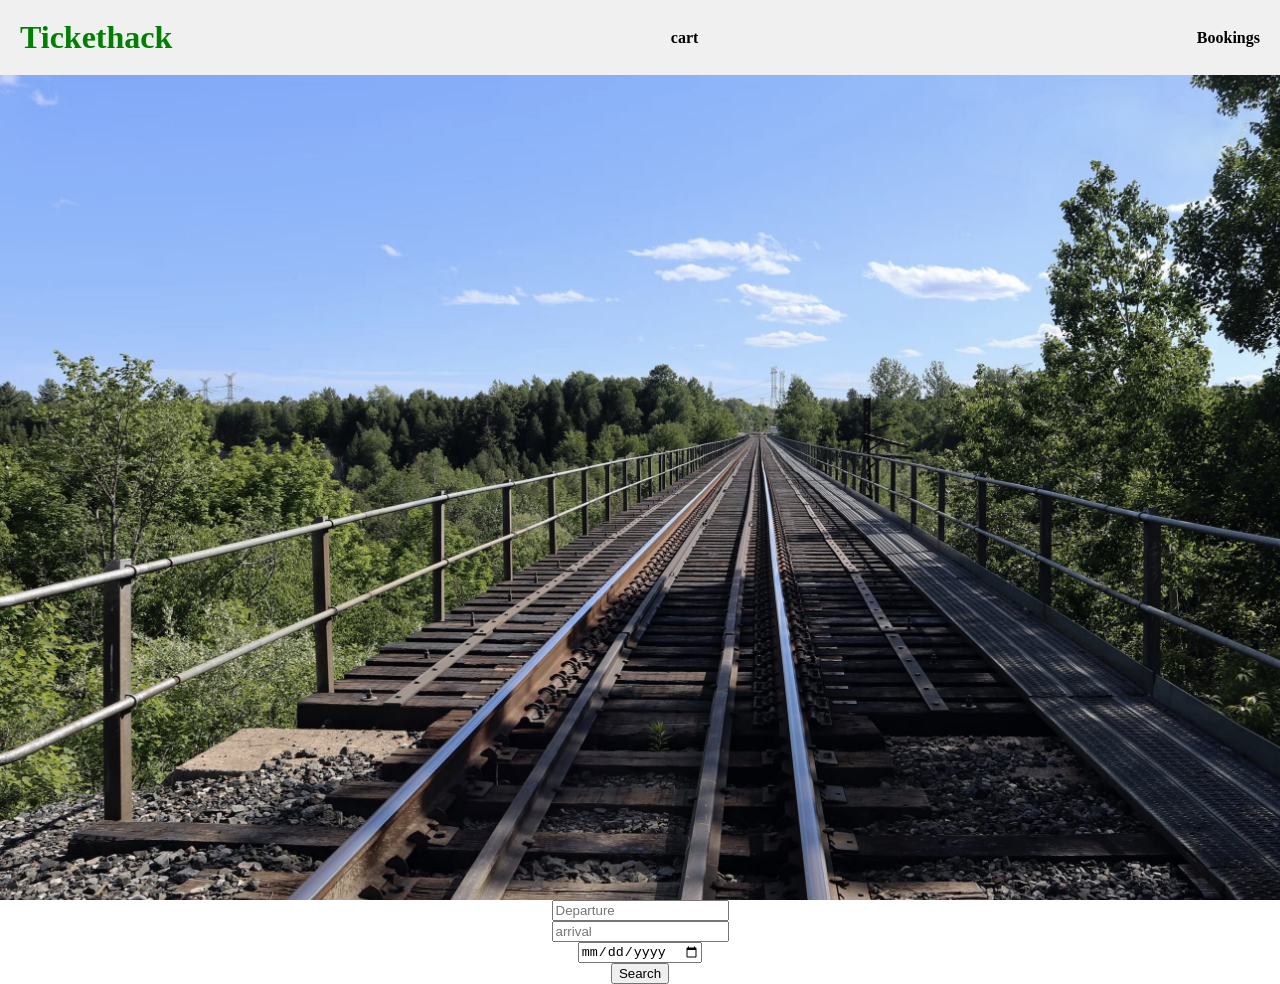
==== index.html @ 582ddd1b "add somes styles and create layout" ====
<!DOCTYPE html>
<html lang="en">
<head>
    <meta charset="UTF-8">
    <meta name="viewport" content="width=device-width, initial-scale=1.0">
    <link rel="stylesheet" href="style.css">
    <title>Tickethack</title>
</head>
<body>
    <div id="container">
        <div id="header">
            <h1>Tickethack</h1>
            <h4>cart</h4>
            <h4>Bookings</h4>   
        </div>
    </div>
        <div id="search">
                <input type="text" placeholder="Departure">
                <input type="text" placeholder="arrival">
                <input type="date" placeholder="date">
                <button id="search-button">Search</button>
        </div>
        <div id="results">
        </div>

</body>
</html>
---- style.css ----
body {
    background-image: url('./images/background.jpg');
    background-size: cover;
  margin: 0;
}

#container {
    height: 100vh;
    width: 100vw;
    display: grid;
    grid-template-rows: repeat(12, 1fr);
    grid-template-columns: repeat(12, 1fr);
}

#header {
    grid-row: 1 / 2;
    grid-column: 1 / 13;
    background-color: #f0f0f0;
    display: flex;
    justify-content: space-between;
    align-items: center;
    padding: 0 20px;
}

#search {
    font-family: Arial, sans-serif;
    grid-row-start: 2;  
    grid-row-end: 6;
    grid-column: 1 / 13;
    background-color: white;
    display: flex;
    flex-direction: column;
    align-items: center;

}

#results {
    grid-row-start: 2;
    grid-row-end: 13;
    grid-column: 1 / 13;
    background-color: white;
    display: flex;
    flex-direction: column;
    align-items: center;
    justify-content: center;
}

#header h1 {
    font-size: 2em;
    margin: 0;
    color: Green;
}
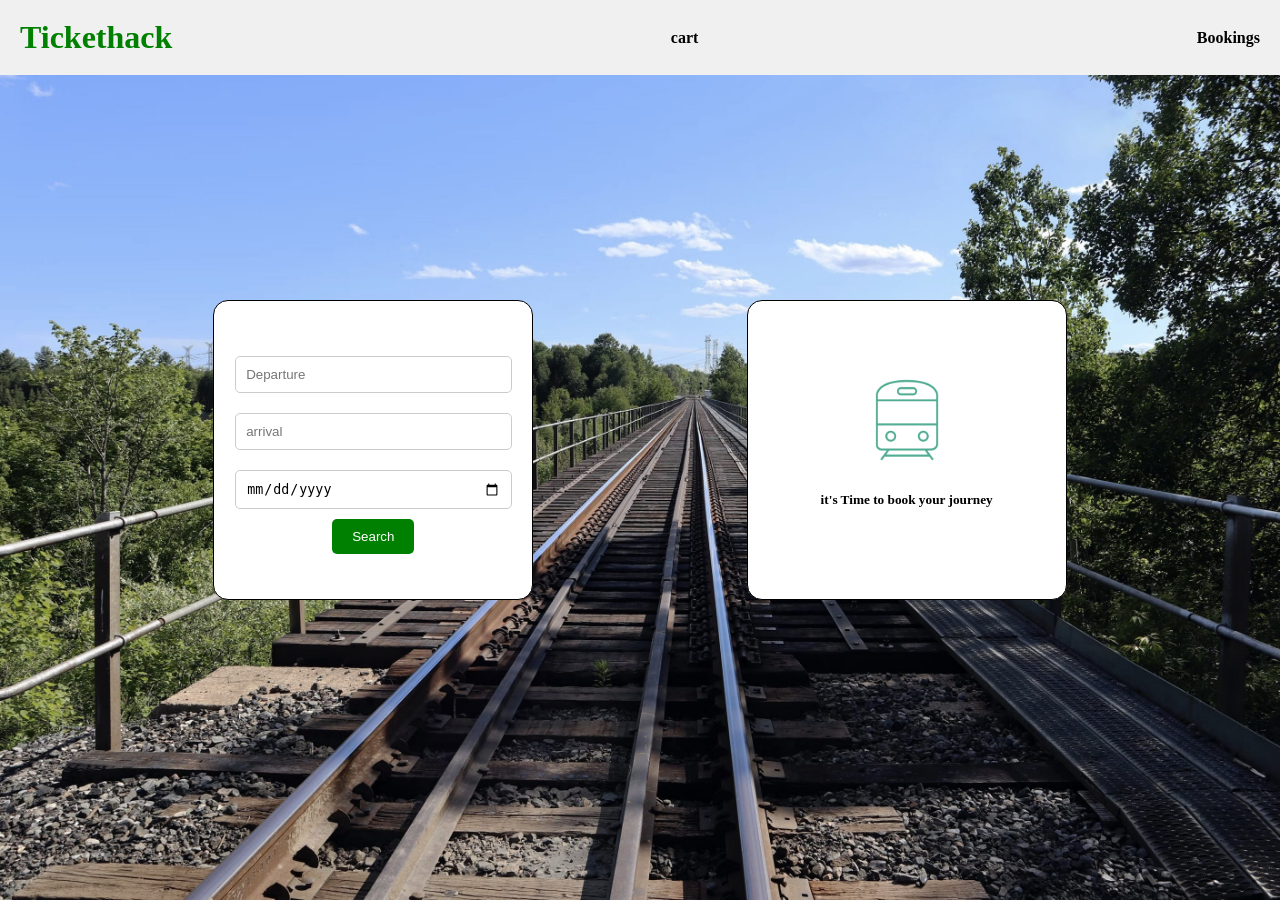
==== commit 4f325f9c: "layout search and result finished" ====
--- a/index.html
+++ b/index.html
@@ -13,15 +13,19 @@
             <h4>cart</h4>
             <h4>Bookings</h4>   
         </div>
-    </div>
+    
         <div id="search">
-                <input type="text" placeholder="Departure">
-                <input type="text" placeholder="arrival">
-                <input type="date" placeholder="date">
+                <input id="departure" type="text" placeholder="Departure">
+                <input id="arrival" type="text" placeholder="arrival">
+                <input id="date" type="date" placeholder="date">
                 <button id="search-button">Search</button>
         </div>
         <div id="results">
+            <img src="./images/train.png" alt="train" width="100px" height="100px">
+            <h5>it's Time to book your journey</h5>
         </div>
+
+    </div>
 
 </body>
 </html>
--- a/style.css
+++ b/style.css
@@ -24,29 +24,50 @@
 
 #search {
     font-family: Arial, sans-serif;
-    grid-row-start: 2;  
-    grid-row-end: 6;
-    grid-column: 1 / 13;
-    background-color: white;
-    display: flex;
-    flex-direction: column;
-    align-items: center;
-
-}
-
-#results {
-    grid-row-start: 2;
-    grid-row-end: 13;
-    grid-column: 1 / 13;
+    grid-row-start: 5;  
+    grid-row-end: 9;
+    grid-column: 3 / 6;
     background-color: white;
     display: flex;
     flex-direction: column;
     align-items: center;
     justify-content: center;
+    border: 1px solid black;
+    border-radius: 15px;
+}
+
+#results {
+    grid-row-start: 5;  
+    grid-row-end: 9;
+    grid-column: 8 / 11;
+    display: flex;
+    flex-direction: column;
+    align-items: center;
+    justify-content: center;
+    border: 1px solid black;
+    border-radius: 15px;
+    background-color: white;
 }
 
 #header h1 {
     font-size: 2em;
     margin: 0;
     color: Green;
+}
+
+#departure, #arrival, #date {
+    margin: 10px 0;
+    padding: 10px;
+    width: 80%;
+    border: 1px solid #ccc;
+    border-radius: 5px;
+}
+
+#search-button {
+    padding: 10px 20px;
+    background-color: green;
+    color: white;
+    border: none;
+    border-radius: 5px;
+    cursor: pointer;
 }
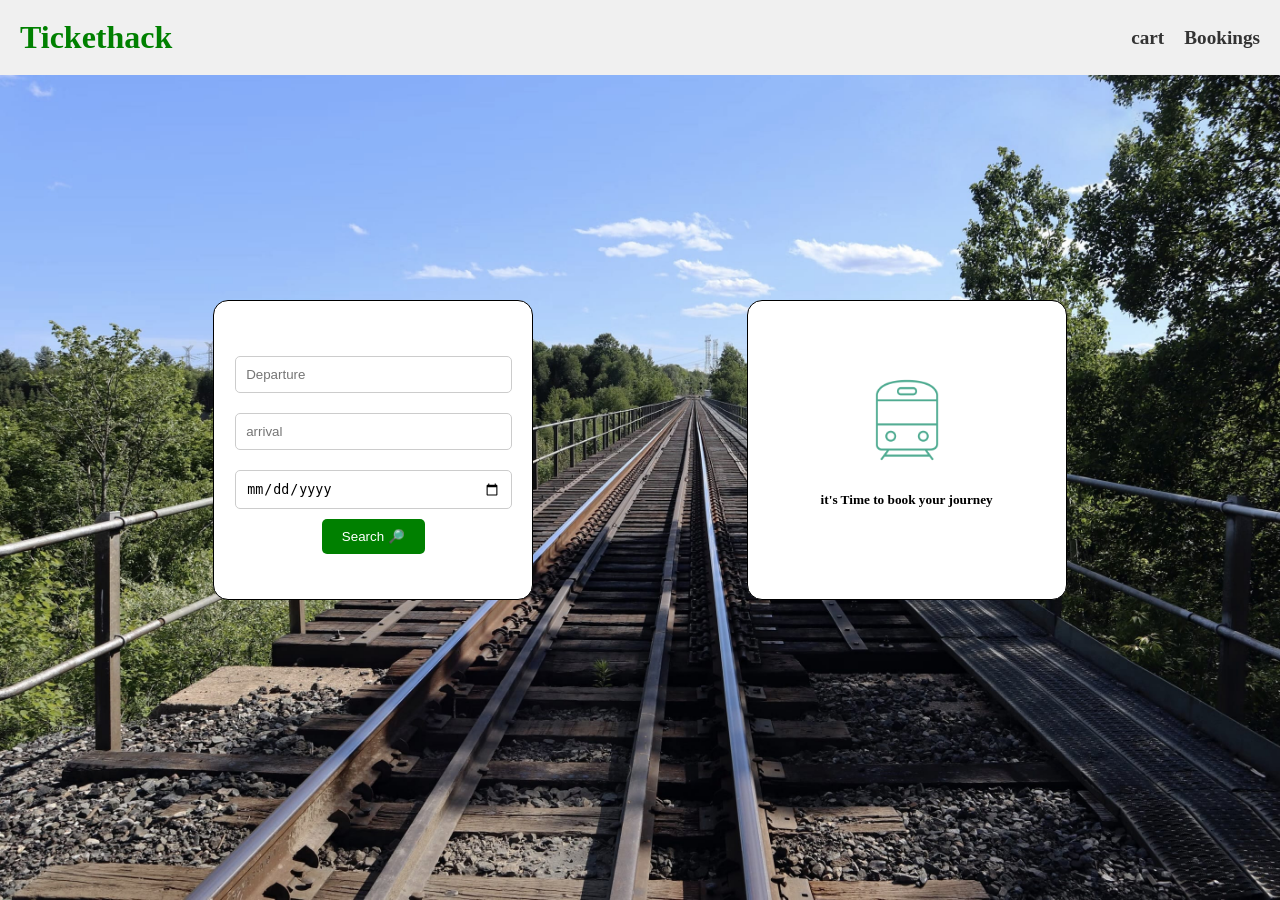
==== commit 57fd53fd: "homePage finished" ====
--- a/index.html
+++ b/index.html
@@ -9,23 +9,22 @@
 <body>
     <div id="container">
         <div id="header">
-            <h1>Tickethack</h1>
-            <h4>cart</h4>
-            <h4>Bookings</h4>   
+            <h1>Tickethack</h1>  
         </div>
-    
+        <div id="cart-bookings">
+            <h4 class="cart"><a href="./cart.html" class="cart-link">cart</a></h4>
+            <h4 class="bookings"><a href="./bookings.html" class="bookings-link">Bookings</a></h4> 
+        </div>
         <div id="search">
                 <input id="departure" type="text" placeholder="Departure">
                 <input id="arrival" type="text" placeholder="arrival">
                 <input id="date" type="date" placeholder="date">
-                <button id="search-button">Search</button>
+                <button id="search-button">Search 🔎</button>
         </div>
         <div id="results">
             <img src="./images/train.png" alt="train" width="100px" height="100px">
             <h5>it's Time to book your journey</h5>
         </div>
-
     </div>
-
 </body>
 </html>
--- a/style.css
+++ b/style.css
@@ -20,6 +20,24 @@
     justify-content: space-between;
     align-items: center;
     padding: 0 20px;
+}
+#cart-bookings {
+    margin-left: 50px;
+    grid-row: 1/ 2;
+    grid-column: 1 / 13;
+    display: flex;
+    justify-content: end;
+    align-items: center;
+    padding: 0 20px;
+}
+.cart, .bookings {
+    margin-left: 20px;
+    font-size: 1.2em;
+    color: #333;
+}
+.cart-link, .bookings-link {
+    text-decoration: none;
+    color: #333;
 }
 
 #search {
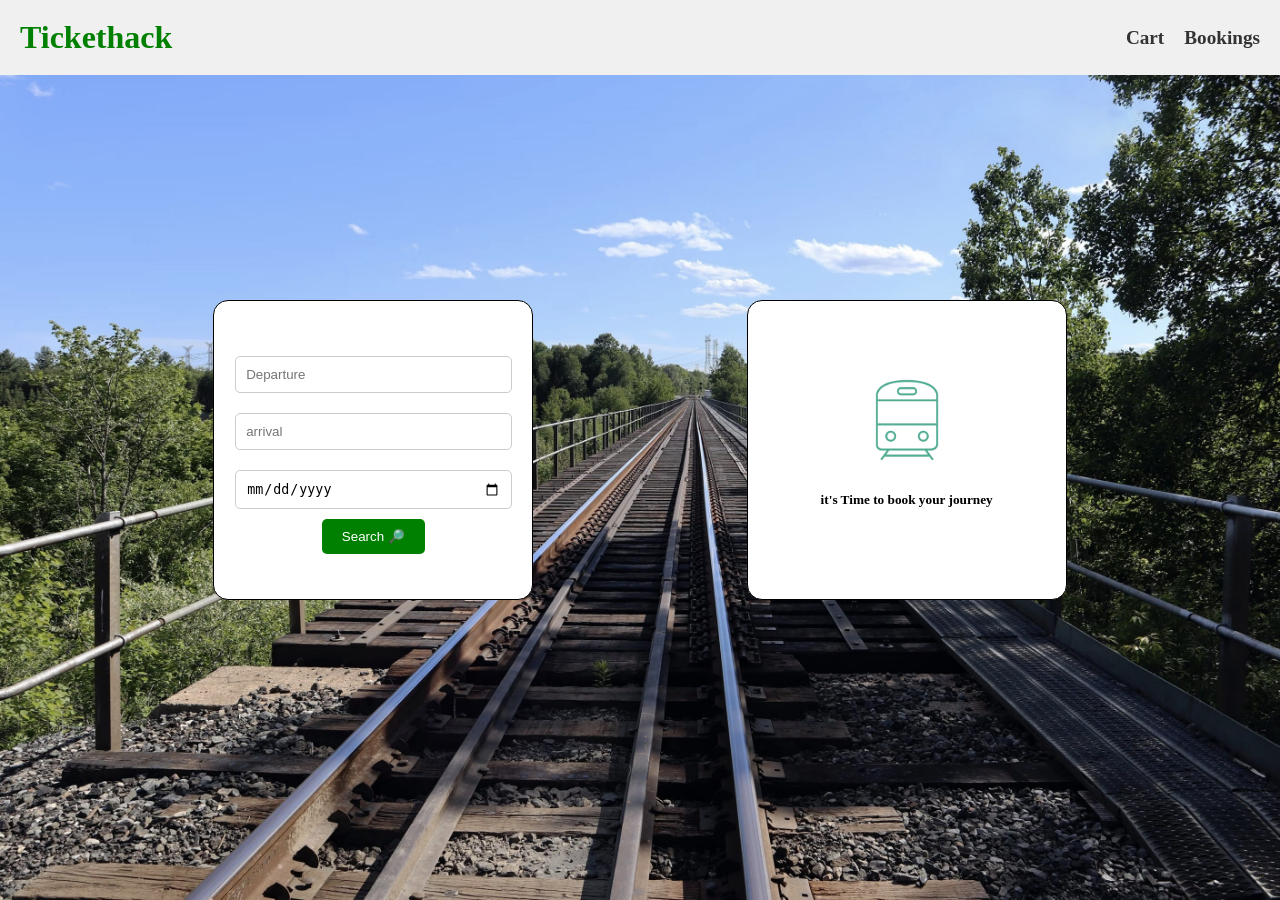
==== commit 4bf3a3ee: "edit styles cart and booking" ====
--- a/index.html
+++ b/index.html
@@ -12,7 +12,7 @@
             <h1>Tickethack</h1>  
         </div>
         <div id="cart-bookings">
-            <h4 class="cart"><a href="./cart.html" class="cart-link">cart</a></h4>
+            <h4 class="cart"><a href="./cart.html" class="cart-link">Cart</a></h4>
             <h4 class="bookings"><a href="./bookings.html" class="bookings-link">Bookings</a></h4> 
         </div>
         <div id="search">
--- a/style.css
+++ b/style.css
@@ -88,4 +88,62 @@
     border: none;
     border-radius: 5px;
     cursor: pointer;
+}
+
+#cart {
+    grid-row-start: 5;  
+    grid-row-end: 9;
+    grid-column: 4 / 11;
+    display: flex;
+    flex-direction: column;
+    align-items: center;
+    justify-content: center;
+    border: 1px solid black;
+    border-radius: 15px;
+    background-color: white;
+}
+
+#purchase {
+    grid-row-start: 8;  
+    grid-row-end: 9;
+    grid-column: 4 / 11;
+    display: flex;
+    flex-direction: inline;
+    align-items: space-between;
+    justify-content: space-between;
+    border: 1px solid black;
+    background-color: rgb(83, 83, 247);
+    color: white;
+}
+#purchase-button {
+    margin : 10px 20px;
+    padding: 10px 20px;
+    background-color: green;
+    color: white;
+    border: none;
+    border-radius: 5px;
+    cursor: pointer;
+}
+.purchase-link {
+    text-decoration: none;
+    color: white;
+}
+#purchase p {
+    margin: 10px 20px;
+    padding: 10px 20px;
+    font-size: 1.2em;
+    color: white;
+}
+
+#content {
+    grid-row-start: 5;  
+    grid-row-end: 9;
+    grid-column: 4 / 11;
+    display: flex;
+    flex-direction: column;
+    align-items: center;
+    justify-content: center;
+    border: 1px solid black;
+    border-radius: 15px;
+    background-color: white;
 }
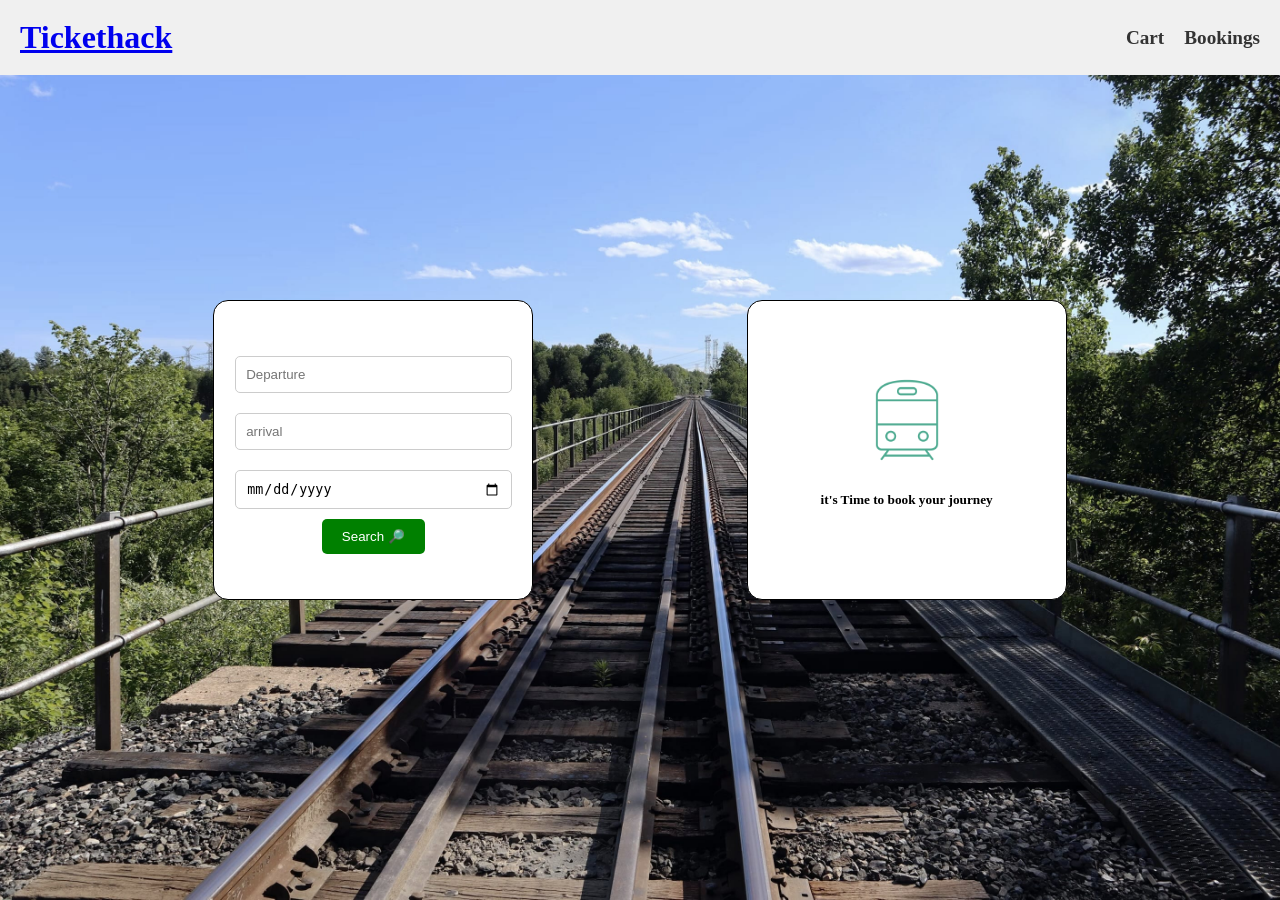
==== commit 158a2a9a: "add link to index html TicketHack on click" ====
--- a/index.html
+++ b/index.html
@@ -9,7 +9,7 @@
 <body>
     <div id="container">
         <div id="header">
-            <h1>Tickethack</h1>  
+            <h1><a href="./index.html">Tickethack</a></h1>  
         </div>
         <div id="cart-bookings">
             <h4 class="cart"><a href="./cart.html" class="cart-link">Cart</a></h4>
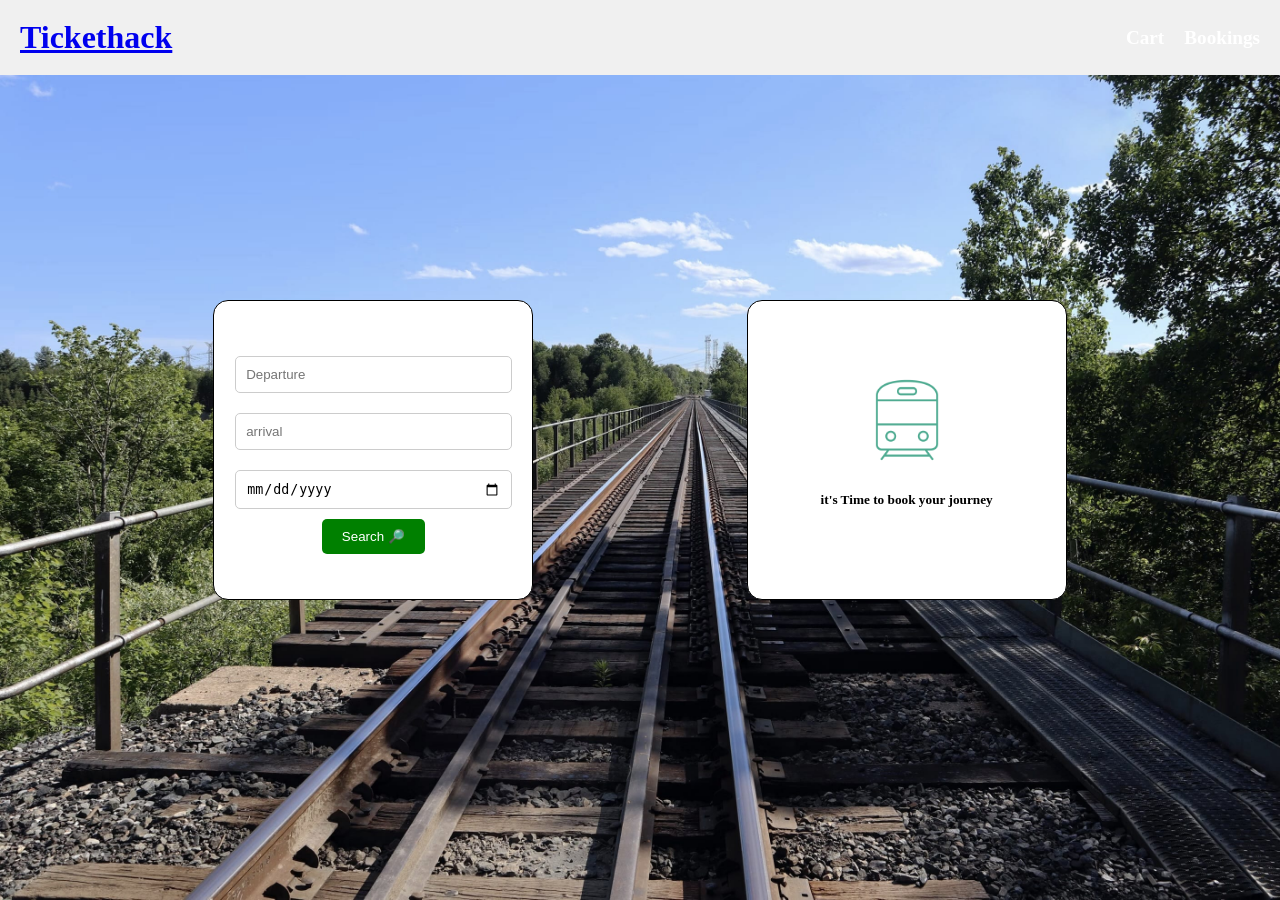
==== commit 6d09a563: "edit ticketHack link fix" ====
--- a/index.html
+++ b/index.html
@@ -9,7 +9,7 @@
 <body>
     <div id="container">
         <div id="header">
-            <h1><a href="./index.html">Tickethack</a></h1>  
+            <h1><a href="./index.html" class="logo">Tickethack</a></h1>
         </div>
         <div id="cart-bookings">
             <h4 class="cart"><a href="./cart.html" class="cart-link">Cart</a></h4>
--- a/style.css
+++ b/style.css
@@ -29,15 +29,19 @@
     justify-content: end;
     align-items: center;
     padding: 0 20px;
+    pointer-events: none;
 }
 .cart, .bookings {
     margin-left: 20px;
     font-size: 1.2em;
     color: #333;
 }
+.cart-link, .bookings-link, .purchase-link {
+    text-decoration: none;
+    color: white;
+}
 .cart-link, .bookings-link {
-    text-decoration: none;
-    color: #333;
+    pointer-events: auto;
 }
 
 #search {
@@ -124,10 +128,7 @@
     border-radius: 5px;
     cursor: pointer;
 }
-.purchase-link {
-    text-decoration: none;
-    color: white;
-}
+
 #purchase p {
     margin: 10px 20px;
     padding: 10px 20px;
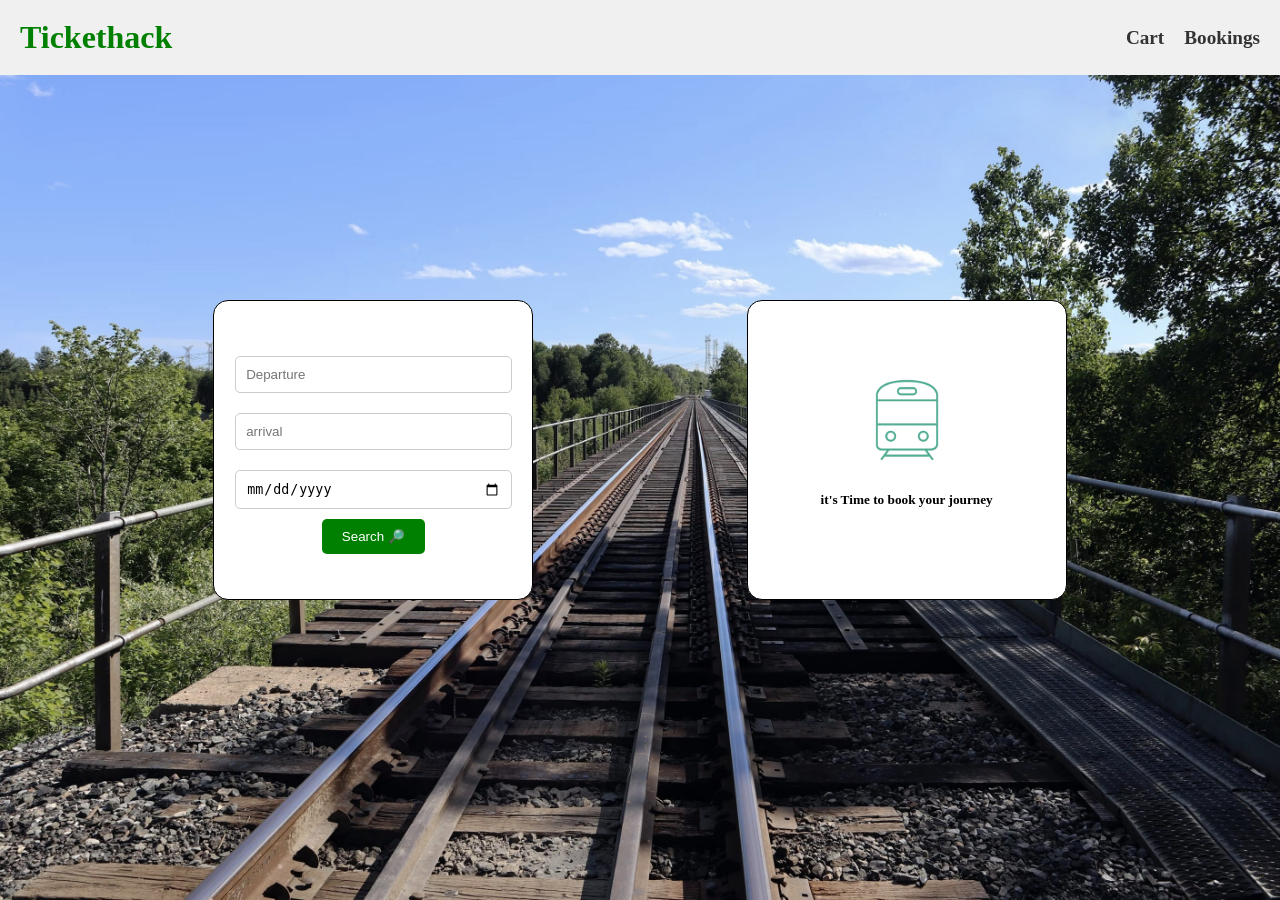
==== commit 1c243ad3: "esit ticketHack link color green fix" ====
--- a/index.html
+++ b/index.html
@@ -9,7 +9,7 @@
 <body>
     <div id="container">
         <div id="header">
-            <h1><a href="./index.html" class="logo">Tickethack</a></h1>
+            <h1><a href="./index.html" id="logo">Tickethack</a></h1>
         </div>
         <div id="cart-bookings">
             <h4 class="cart"><a href="./cart.html" class="cart-link">Cart</a></h4>
--- a/style.css
+++ b/style.css
@@ -21,6 +21,12 @@
     align-items: center;
     padding: 0 20px;
 }
+
+#logo {
+    text-decoration: none;
+    color: green;
+
+}
 #cart-bookings {
     margin-left: 50px;
     grid-row: 1/ 2;
@@ -38,7 +44,7 @@
 }
 .cart-link, .bookings-link, .purchase-link {
     text-decoration: none;
-    color: white;
+    color: #333;
 }
 .cart-link, .bookings-link {
     pointer-events: auto;
